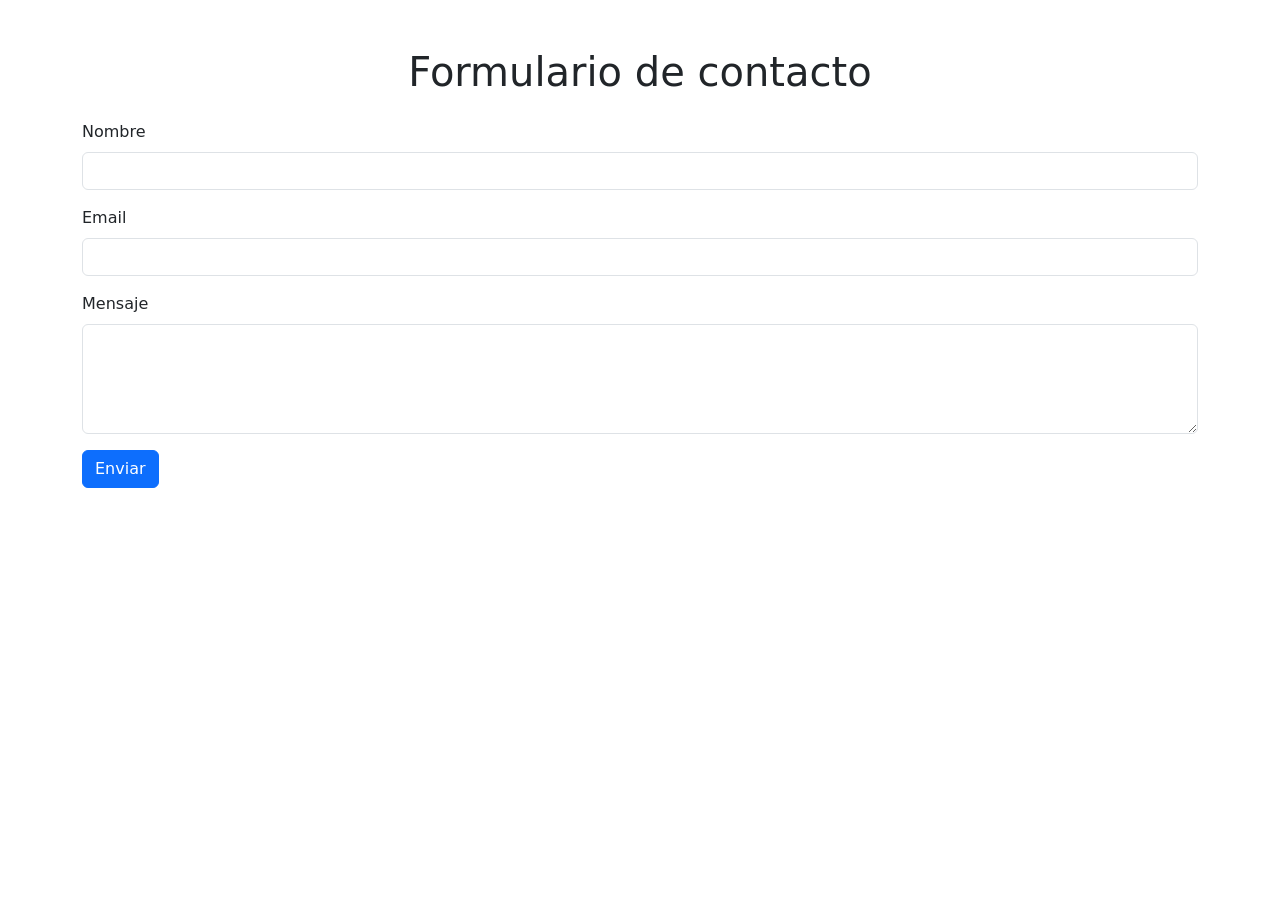
==== formulario.html @ 016146bc "subida web" ====
<!doctype html>
<html lang="es">
<head>
  <meta charset="utf-8">
  <meta name="viewport" content="width=device-width, initial-scale=1">

  <title>Formulario</title>

  <link href="https://cdn.jsdelivr.net/npm/bootstrap@5.3.2/dist/css/bootstrap.min.css" rel="stylesheet">
</head>

<body>

<div class="container mt-5">

  <h1 class="text-center mb-4">Formulario de contacto</h1>

  <form action="resultado.html">

    <div class="mb-3">
      <label class="form-label">Nombre</label>
      <input type="text" class="form-control" required>
    </div>

    <div class="mb-3">
      <label class="form-label">Email</label>
      <input type="email" class="form-control" required>
    </div>

    <div class="mb-3">
      <label class="form-label">Mensaje</label>
      <textarea class="form-control" rows="4"></textarea>
    </div>

    <button type="submit" class="btn btn-primary">Enviar</button>

  </form>

</div>

</body>
</html>
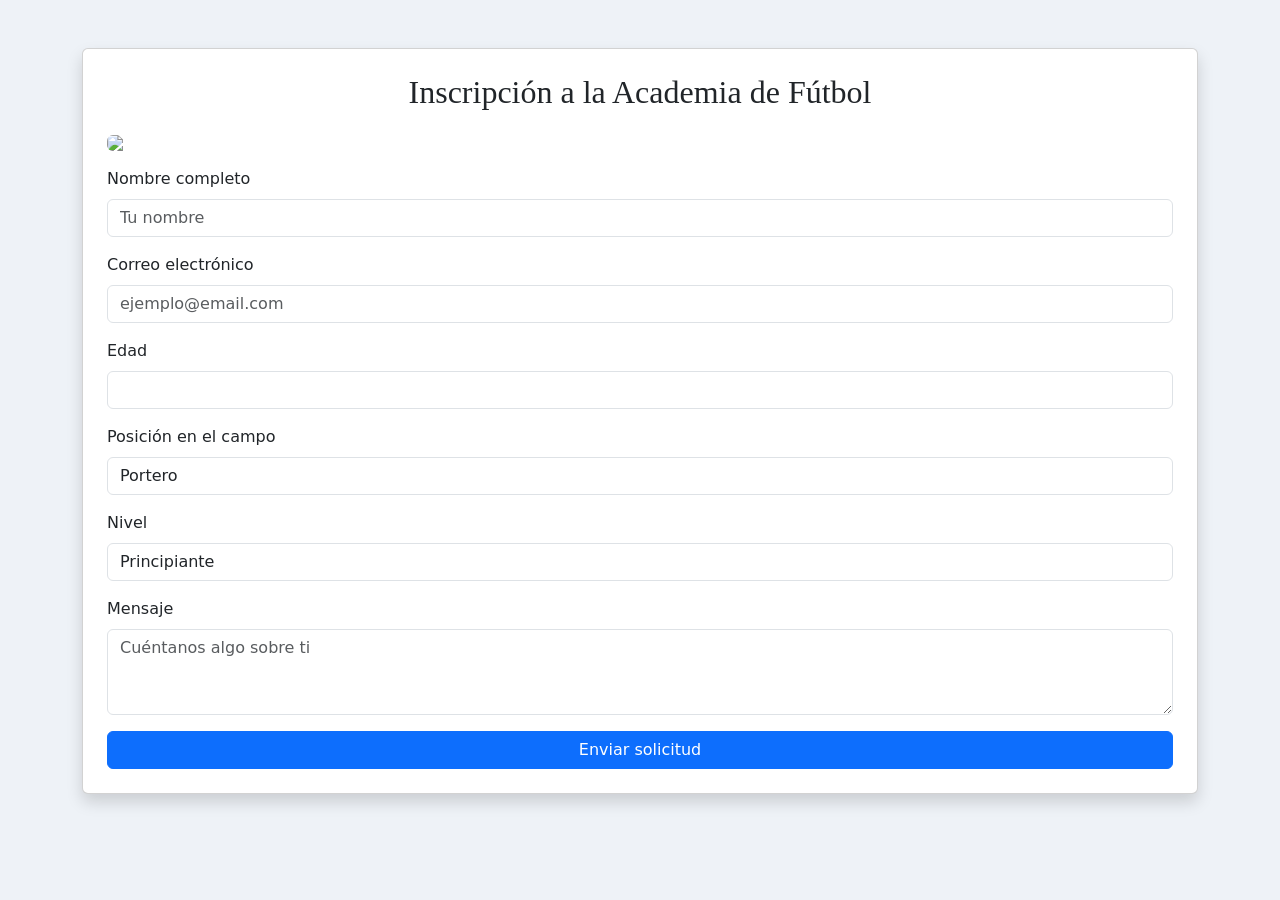
==== commit 83cfed97: "formulario.html" ====
--- a/formulario.html
+++ b/formulario.html
@@ -4,39 +4,79 @@
   <meta charset="utf-8">
   <meta name="viewport" content="width=device-width, initial-scale=1">
 
-  <title>Formulario</title>
+  <title>Formulario - Academia</title>
 
+  <!-- Bootstrap -->
   <link href="https://cdn.jsdelivr.net/npm/bootstrap@5.3.2/dist/css/bootstrap.min.css" rel="stylesheet">
+
+  <!-- CSS propio -->
+  <link rel="stylesheet" href="css/style.css">
 </head>
 
 <body>
 
 <div class="container mt-5">
+  <div class="card shadow p-4">
 
-  <h1 class="text-center mb-4">Formulario de contacto</h1>
+    <h2 class="text-center mb-4">Inscripción a la Academia de Fútbol</h2>
+    <img src="img/equipo.jpg" class="img-fluid rounded mb-3">
 
-  <form action="resultado.html">
+    <form action="respuesta.html">
 
-    <div class="mb-3">
-      <label class="form-label">Nombre</label>
-      <input type="text" class="form-control" required>
-    </div>
+      <!-- Nombre -->
+      <div class="mb-3">
+        <label class="form-label">Nombre completo</label>
+        <input type="text" class="form-control" placeholder="Tu nombre" required>
+      </div>
 
-    <div class="mb-3">
-      <label class="form-label">Email</label>
-      <input type="email" class="form-control" required>
-    </div>
+      <!-- Email -->
+      <div class="mb-3">
+        <label class="form-label">Correo electrónico</label>
+        <input type="email" class="form-control" placeholder="ejemplo@email.com" required>
+      </div>
 
-    <div class="mb-3">
-      <label class="form-label">Mensaje</label>
-      <textarea class="form-control" rows="4"></textarea>
-    </div>
+      <!-- Edad -->
+      <div class="mb-3">
+        <label class="form-label">Edad</label>
+        <input type="number" class="form-control" required>
+      </div>
 
-    <button type="submit" class="btn btn-primary">Enviar</button>
+      <!-- Posición -->
+      <div class="mb-3">
+        <label class="form-label">Posición en el campo</label>
+        <select class="form-control">
+          <option>Portero</option>
+          <option>Defensa</option>
+          <option>Centrocampista</option>
+          <option>Delantero</option>
+        </select>
+      </div>
 
-  </form>
+      <!-- Nivel -->
+      <div class="mb-3">
+        <label class="form-label">Nivel</label>
+        <select class="form-control">
+          <option>Principiante</option>
+          <option>Intermedio</option>
+          <option>Avanzado</option>
+        </select>
+      </div>
 
+      <!-- Mensaje -->
+      <div class="mb-3">
+        <label class="form-label">Mensaje</label>
+        <textarea class="form-control" rows="3" placeholder="Cuéntanos algo sobre ti"></textarea>
+      </div>
+
+      <!-- Botón -->
+      <div class="d-grid">
+        <button type="submit" class="btn btn-primary">Enviar solicitud</button>
+      </div>
+
+    </form>
+
+  </div>
 </div>
 
 </body>
-</html>+</html>
--- a/css/style.css
+++ b/css/style.css
@@ -0,0 +1,125 @@
+/* stylelint-disable selector-list-comma-newline-after */
+
+.blog-header {
+  line-height: 1;
+  border-bottom: 1px solid #e5e5e5;
+}
+
+.blog-header-logo {
+  font-family: "Playfair Display", Georgia, "Times New Roman", serif/*rtl:Amiri, Georgia, "Times New Roman", serif*/;
+  font-size: 2.25rem;
+}
+
+.blog-header-logo:hover {
+  text-decoration: none;
+}
+
+h1, h2, h3, h4, h5, h6 {
+  font-family: "Playfair Display", Georgia, "Times New Roman", serif/*rtl:Amiri, Georgia, "Times New Roman", serif*/;
+}
+
+.display-4 {
+  font-size: 2.5rem;
+}
+@media (min-width: 768px) {
+  .display-4 {
+    font-size: 3rem;
+  }
+}
+
+.nav-scroller {
+  position: relative;
+  z-index: 2;
+  height: 2.75rem;
+  overflow-y: hidden;
+}
+
+.nav-scroller .nav {
+  display: flex;
+  flex-wrap: nowrap;
+  padding-bottom: 1rem;
+  margin-top: -1px;
+  overflow-x: auto;
+  text-align: center;
+  white-space: nowrap;
+  -webkit-overflow-scrolling: touch;
+}
+
+.nav-scroller .nav-link {
+  padding-top: .75rem;
+  padding-bottom: .75rem;
+  font-size: .875rem;
+}
+
+.card-img-right {
+  height: 100%;
+  border-radius: 0 3px 3px 0;
+}
+
+.flex-auto {
+  flex: 0 0 auto;
+}
+
+.h-250 { height: 250px; }
+@media (min-width: 768px) {
+  .h-md-250 { height: 250px; }
+}
+
+/* Pagination */
+.blog-pagination {
+  margin-bottom: 4rem;
+}
+.blog-pagination > .btn {
+  border-radius: 2rem;
+}
+
+/*
+ * Blog posts
+ */
+.blog-post {
+  margin-bottom: 4rem;
+}
+.blog-post-title {
+  margin-bottom: .25rem;
+  font-size: 2.5rem;
+}
+.blog-post-meta {
+  margin-bottom: 1.25rem;
+  color: #727272;
+}
+
+/*
+ * Footer
+ */
+.blog-footer {
+  padding: 2.5rem 0;
+  color: #727272;
+  text-align: center;
+  background-color: #f9f9f9;
+  border-top: .05rem solid #e5e5e5;
+}
+.blog-footer p:last-child {
+  margin-bottom: 0;
+}
+body {
+  background-color: #eef2f7;
+}
+
+h1 {
+  color: #0d6efd;
+  text-transform: uppercase;
+}
+
+.nav-link {
+  font-weight: bold;
+  color: #dc3545 !important;
+}
+
+.nav-link:hover {
+  color: #000 !important;
+}
+
+footer {
+  background-color: #343a40;
+  color: white;
+}
